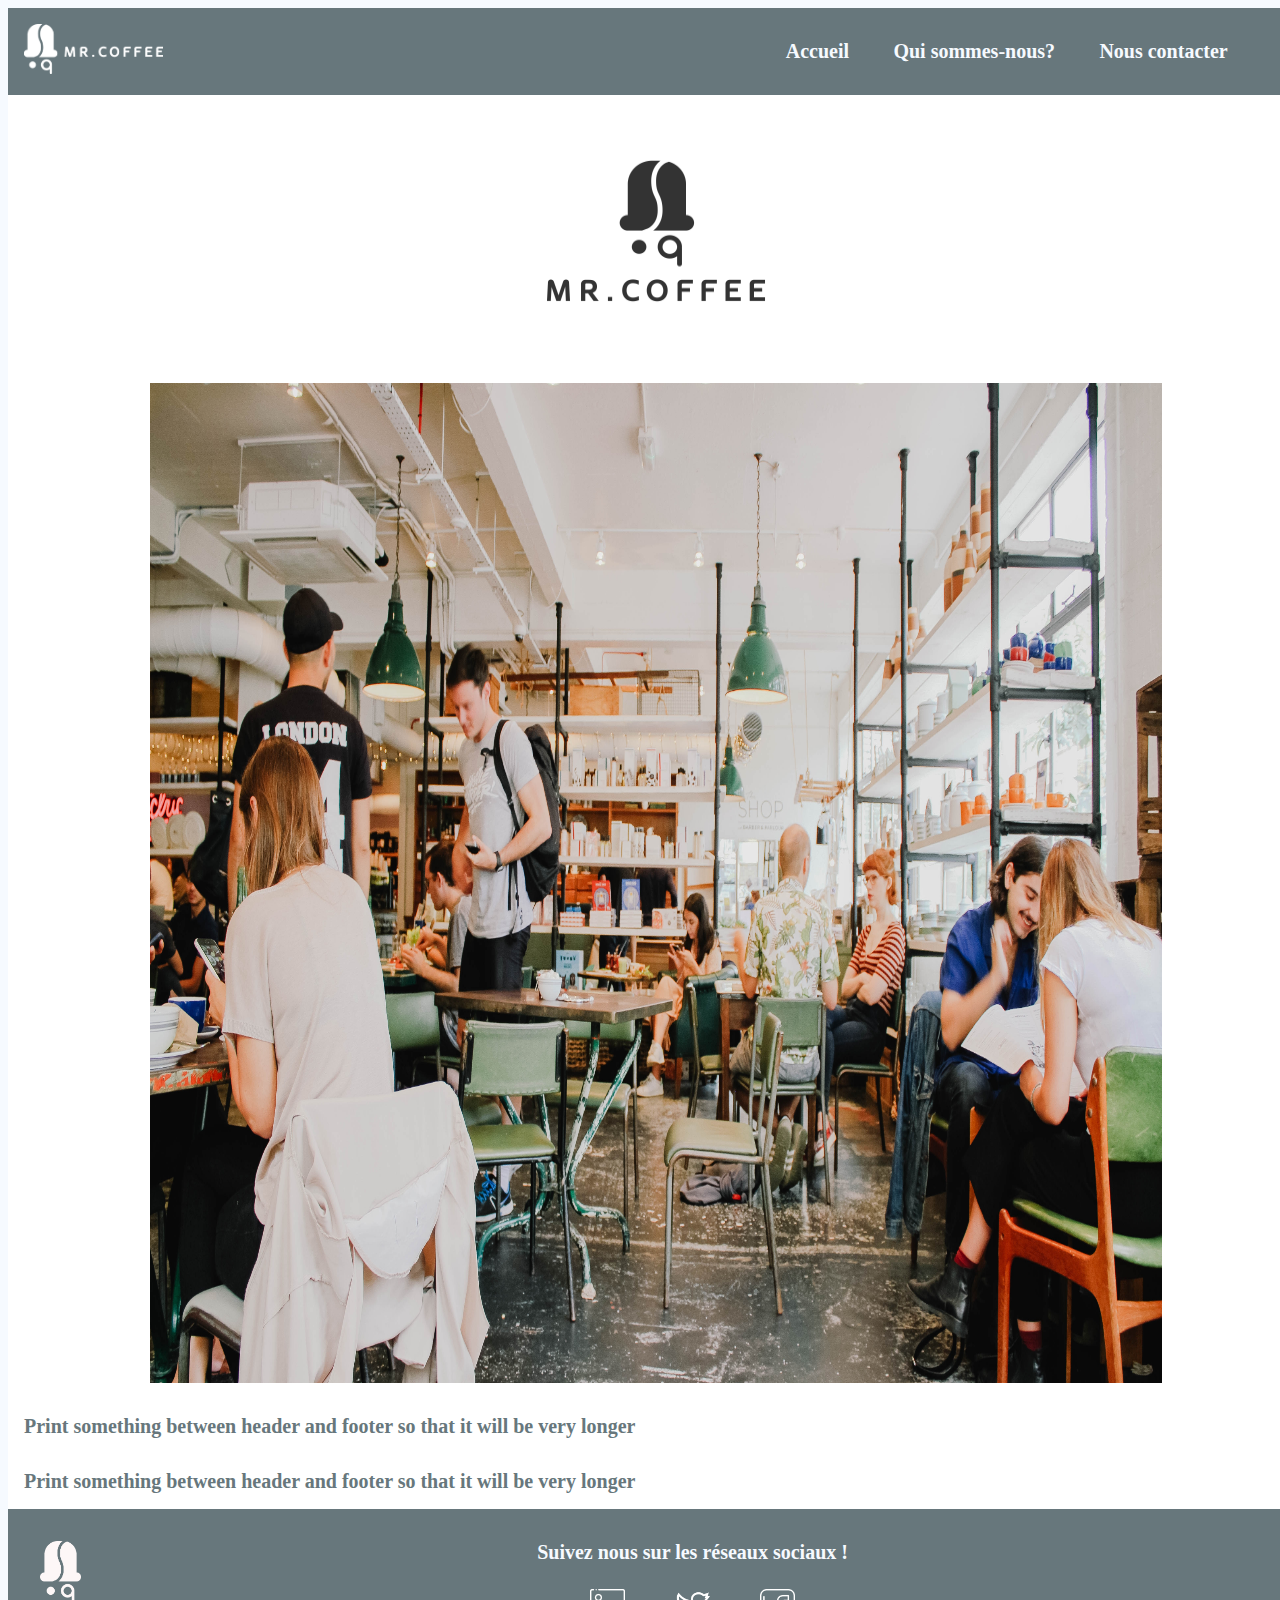
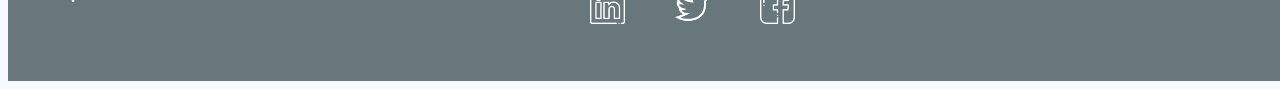
==== Project_01_MyCoffee_Chandrabose_Thavakkani/www/Assets/index.html @ e95eef69 "smallchanges-project1" ====
<!DOCTYPE html>
<html lang="En">

<head>
    <title>This is Mr.Coffee Web portal</title>
    <link href="./application.css" rel="stylesheet">
</head>

<body>
    <header>
        <div class="wrapper item">
            <img class="headerLogo" src="./full_logo_white.png" alt="Header logo">
            <div class="wrapper item"></div>
            <div class="wrapper2 item">
                <div class="navMenuItem1">Accueil</div>
                <div class="navMenuItem2">Qui sommes-nous?</div>
                <div class="navMenuItem3">Nous contacter</div>
            </div>
        </div>
    </header>
    <div class="wrapper item main bodyMrCoffeeLogo"><img class="bodyMrCoffeeLogoItem" src="logo_mrcoffee.png"></div>
    <div class="wrapper item main bodyMrCoffeeLogo"><img class="bodyMrCoffeeJpgItem" src="mr_coffee_salle.jpg"></div>
    <div class="wrapper item main">
        Print something between header and footer so that it will be very longer
    </div>
    <div class="wrapper item main">
        Print something between header and footer so that it will be very longer
    </div>
    <footer>
        <div class="wrapper item">
            <img class="item footerLogo" src="./logo_blanc.png" alt="Footer logo">
            <div class="item">
                <div class="wrapper3">Suivez nous sur les réseaux sociaux !</div>
                <div class="wrapper3">
                    <div class="wrapper3"></div>
                    <div class="wrapper3"></div>
                    <img class="wrapper3 socialLogo" src="logo_linkedin.png">
                    <img class="wrapper3 socialLogo" src="logo_twitter.png">
                    <img class="wrapper3 socialLogo" src="logo_facebook.png">
                </div>
            </div>
    </footer>
</body>

</html>
---- Project_01_MyCoffee_Chandrabose_Thavakkani/www/Assets/application.css ----
html {
  background: #f6faff;
}

.wrapper {
  display:flex;  
  font: 30;
  font-style: normal;
  font-weight: bold;
}

.item {
  left: 0;
  background-color: #67777c;
  height: 10%;
  width: 100%;
  padding: 1rem;
  border-left: 10px;
  color: #f6faff;
  font-size: 20px;
}

 
.headerLogo{
  height: 0.5%;
  width: 11%;
}

.wrapper2{
  display: flex;
  flex-direction: row;
  justify-content: space-evenly;
}

div.wrapper3{
  display: flex;
  flex-direction: row;
  justify-content: center;
  font-stretch:expanded;
}

.socialLogo{
  height: 40%;
  width: 3%;
  padding: 25px;
}

.footerLogo{
  height: 5%;
  width: 3.25%;
}

.footerText{
align-items: center;
}

.main{
  background-color: white;
color: #67777c;
}

.bodyMrCoffeeLogo{
 display: flex;
}

.bodyMrCoffeeJpgItem{
  display: block;
  justify-content: center;
  margin-left: auto;
  margin-right: auto;
  max-width: 80%;
  height: 1000px;
  width: 1800px;
  padding-left: 100px;
  padding-right: 100px;
}
 
.bodyMrCoffeeLogoItem{
  display: block;
  justify-content: center;
  margin-left: auto;
  margin-right: auto;
  max-width: 100%;
  height: 240px;
  width: 250px;
}
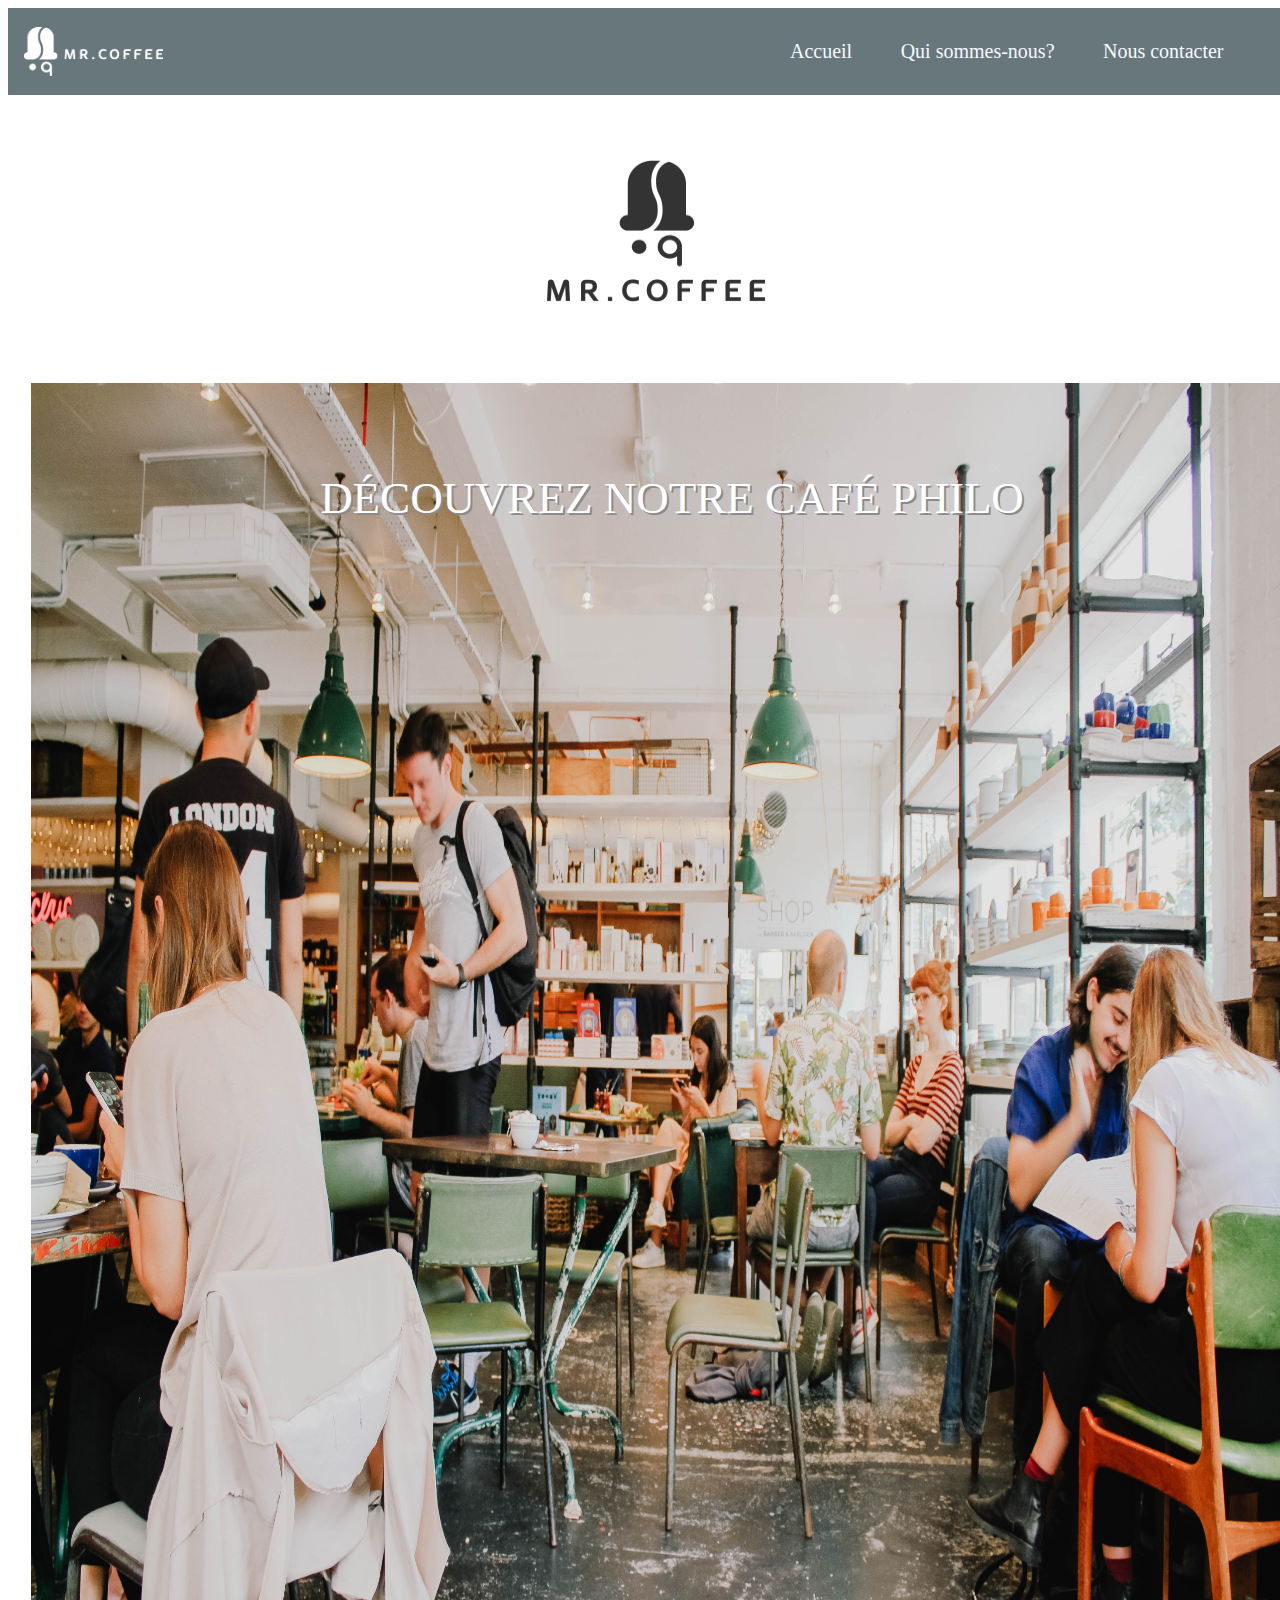
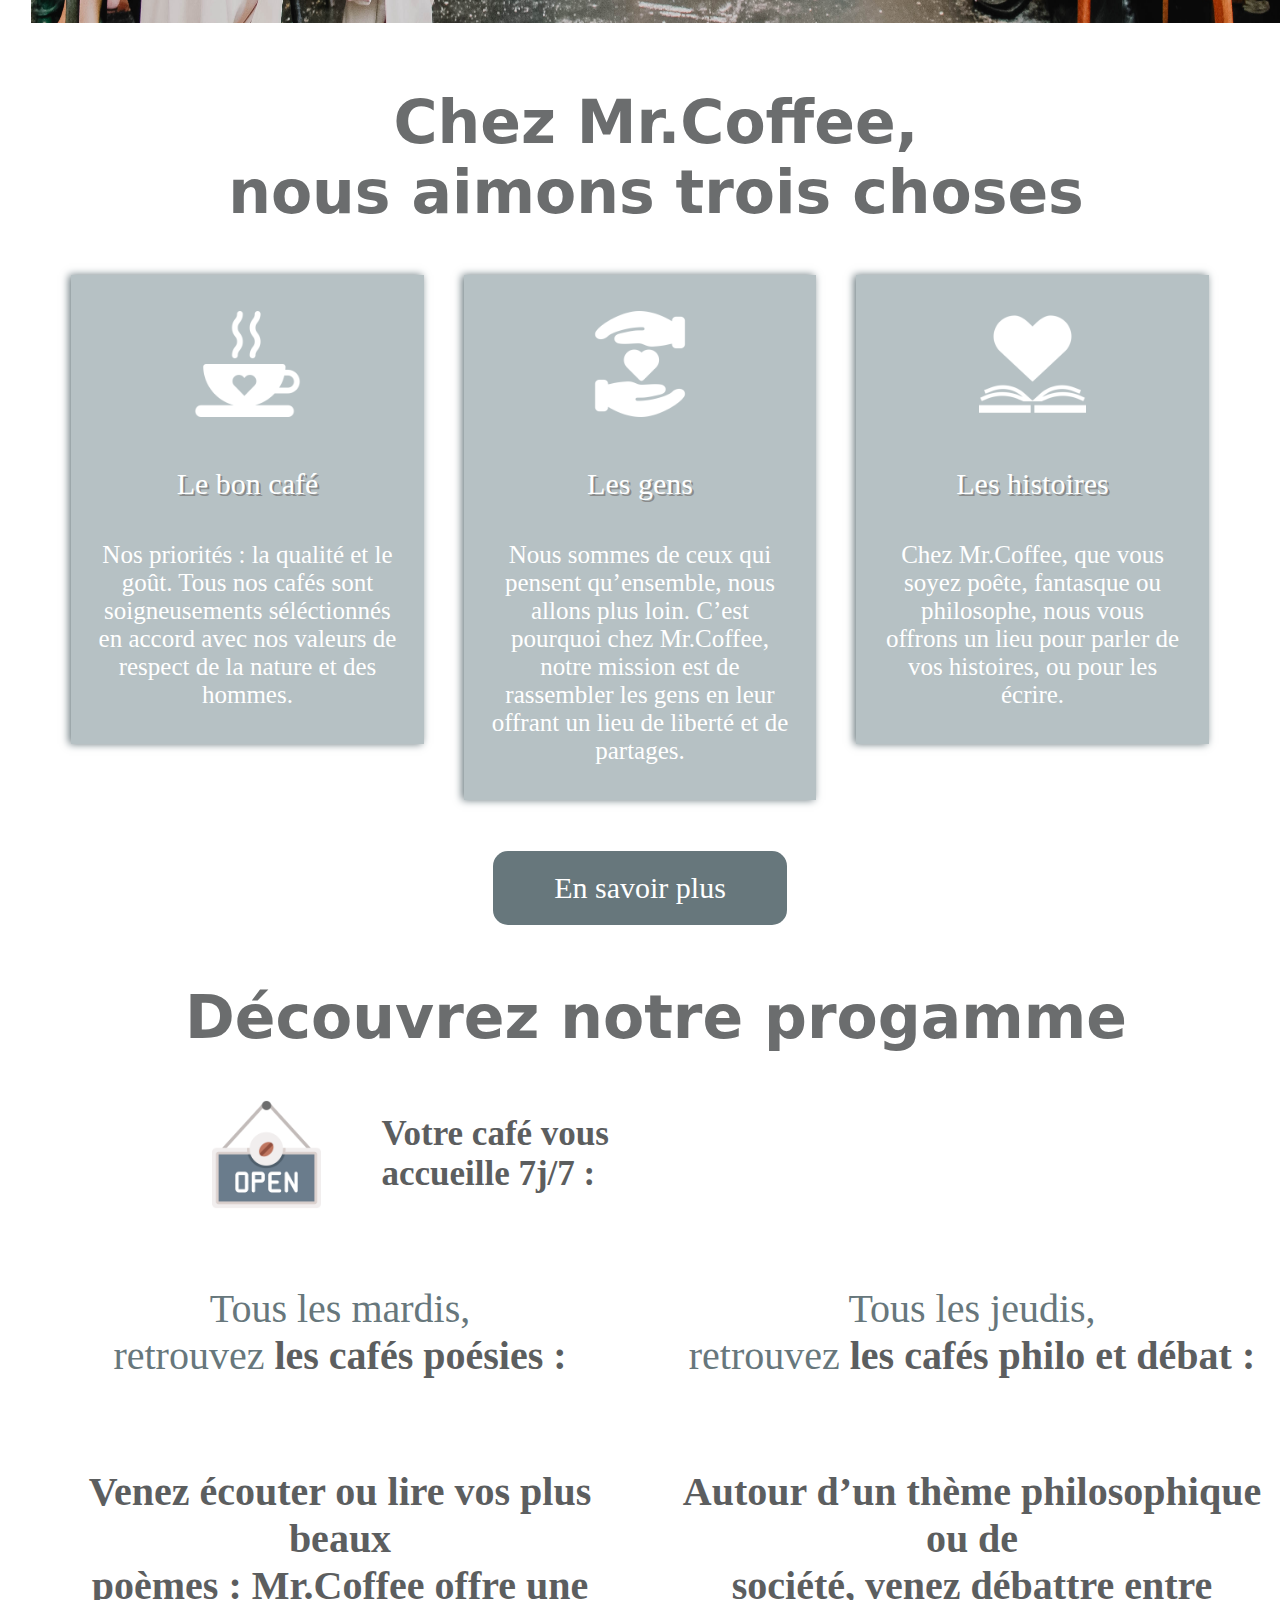
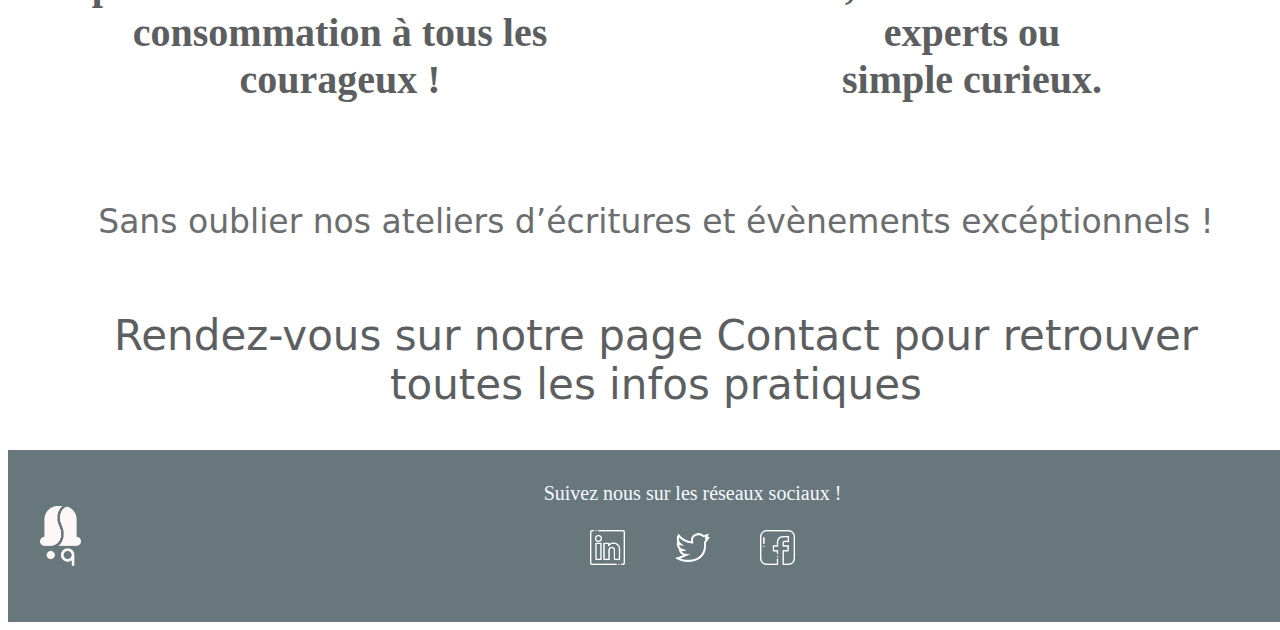
==== commit 5c3a2496: "Project-1-80percentdone" ====
--- a/Project_01_MyCoffee_Chandrabose_Thavakkani/www/Assets/index.html
+++ b/Project_01_MyCoffee_Chandrabose_Thavakkani/www/Assets/index.html
@@ -4,6 +4,11 @@
 <head>
     <title>This is Mr.Coffee Web portal</title>
     <link href="./application.css" rel="stylesheet">
+    <meta charset="UTF-8">
+    <meta name="description" content="Project-1">
+    <meta name="keywords" content="HTML, CSS, JavaScript">
+    <meta name="author" content="Chandrabose Thavakkani">
+    <meta name="viewport" content="width=device-width, initial-scale=1.0">
 </head>
 
 <body>
@@ -11,22 +16,108 @@
         <div class="wrapper item">
             <img class="headerLogo" src="./full_logo_white.png" alt="Header logo">
             <div class="wrapper item"></div>
-            <div class="wrapper2 item">
-                <div class="navMenuItem1">Accueil</div>
-                <div class="navMenuItem2">Qui sommes-nous?</div>
-                <div class="navMenuItem3">Nous contacter</div>
+                <nav class="wrapper2 item">
+                    <nav class="navMenuItem1"><a href="index.html">Accueil</a></nav>
+                    <nav class="navMenuItem2"><a href="about.html">Qui sommes-nous?</a></nav>
+                    <nav class="navMenuItem3"><a href="contact.html">Nous contacter</a></nav>
+                </nav>
             </div>
         </div>
     </header>
-    <div class="wrapper item main bodyMrCoffeeLogo"><img class="bodyMrCoffeeLogoItem" src="logo_mrcoffee.png"></div>
-    <div class="wrapper item main bodyMrCoffeeLogo"><img class="bodyMrCoffeeJpgItem" src="mr_coffee_salle.jpg"></div>
-    <div class="wrapper item main">
-        Print something between header and footer so that it will be very longer
+    <div class="wrapper item main bodyMrCoffeeLogo"><img class="bodyMrCoffeeLogoItem" src="logo_mrcoffee.png"  alt=""></div>
+    <div class="wrapper item main bodyMrCoffeeLogo"><img class="bodyMrCoffeeJpgItem" src="mr_coffee_salle.jpg"  alt="">
+            <p class="fontInImg">
+                DÉCOUVREZ NOTRE CAFÉ PHILO
+            </p>
+    </div>
+    <div class="wrapper2 item main textBelowMrCoffeeJpg">
+    </div>
+    <div class="wrapper2 item main textBelowMrCoffeeJpg">
+            Chez Mr.Coffee,
+        <br>
+        nous aimons trois choses
+    </div>
+    <div class="wrapper2 item main textBelowMrCoffeeJpg">
+    </div>
+    <div class="wrapper4">
+                <div class="iconCafeItemsFrame item4 boxShadow">
+                    <p class="item4 wrapper4"><img class="iconCafeLogo" src="icon_café.png" alt=""></p>
+                    <p class="item4 iconCafeItemsFrameItemText1 wrapper4">Le bon café</p>
+                    <p class="iconCafeItemsFrameItemText2 wrapper4">Nos priorités : la qualité et le goût.
+                    Tous nos cafés sont soigneusements
+                    séléctionnés en accord avec nos
+                    valeurs de respect de la nature et des
+                    hommes.
+                    </p>
+                </div>
+                <div class="iconCafeItemsFrame item4 boxShadow">
+                    <p class="item4 wrapper4"><img class="iconCafeLogo" src="icon_gens.png" alt=""></p>
+                    <p class="item4 iconCafeItemsFrameItemText1 wrapper4">Les gens</p>
+                    <p class="iconCafeItemsFrameItemText2 wrapper4">Nous sommes de ceux qui pensent
+                    qu’ensemble, nous allons plus loin.
+                    C’est pourquoi chez Mr.Coffee, notre
+                    mission est de rassembler les gens en
+                    leur offrant un lieu de liberté et de
+                    partages.</p>
+                </div>
+                <div class="iconCafeItemsFrame item4 boxShadow">
+                    <p class="item4 wrapper4"><img class="iconCafeLogo" src="icon_histoires.png" alt=""></p>
+                    <p class="item4 iconCafeItemsFrameItemText1 wrapper4">Les histoires</p>
+                    <p class="iconCafeItemsFrameItemText2 wrapper4">Chez Mr.Coffee, que vous soyez
+                    poête, fantasque ou philosophe, nous
+                    vous offrons un lieu pour parler de
+                    vos histoires, ou pour les écrire.</p>
+                </div>
+    </div>    
+    <div class = "wrapper4 item4">
+        <p class="boxType">
+            En savoir plus
+        </p>
+    </div>
+    <div class = "wrapper2 item main textBelowMrCoffeeJpg">
+        Découvrez notre progamme
     </div>
     <div class="wrapper item main">
-        Print something between header and footer so that it will be very longer
+        <div class="wrapper item main">
+            <div class="imageWrapper"><img class = "imageWrapper iconOpenLogo" src="icon_open.png" alt=""></div>
+            <span class = "imageWrapper1 boldText slightlyBiggerFont">Votre café vous accueille 7j/7 :</span>
+        </div>
+        <div class="wrapper item main hide">
+        </div>
     </div>
-    <footer>
+    <div class="wrapper item main">
+        <p class = "item main biggerFont">
+                Tous les mardis,
+                <br>
+                retrouvez <span class="boldText">les cafés poésies :</span>
+        </p>
+        <p class="item main biggerFont">
+                Tous les jeudis,
+                <br>
+                retrouvez <span class="boldText">les cafés philo et débat :</span>
+        </p>
+    </div>
+    <div class="wrapper item main">
+        <p class = "item main boldText biggerFont">
+            Venez écouter ou lire vos plus beaux<br>
+            poèmes : Mr.Coffee offre une<br>
+            consommation à tous les courageux !
+        </p>
+        <p class = "item main boldText biggerFont">
+            Autour d’un thème philosophique ou de<br>
+            société, venez débattre entre experts ou<br>
+            simple curieux.
+        </p>
+    </div>
+    <div class="wrapper2 item main textAboveFooter2">
+            Sans oublier nos ateliers d’écritures et évènements excéptionnels !      
+    </div>
+    <div class="wrapper2 item main textAboveFooter1">
+        Rendez-vous sur notre page Contact pour retrouver
+        <br>
+        toutes les infos pratiques
+    </div>
+    <footer class="footer">
         <div class="wrapper item">
             <img class="item footerLogo" src="./logo_blanc.png" alt="Footer logo">
             <div class="item">
@@ -34,11 +125,12 @@
                 <div class="wrapper3">
                     <div class="wrapper3"></div>
                     <div class="wrapper3"></div>
-                    <img class="wrapper3 socialLogo" src="logo_linkedin.png">
-                    <img class="wrapper3 socialLogo" src="logo_twitter.png">
-                    <img class="wrapper3 socialLogo" src="logo_facebook.png">
+                    <img class="wrapper3 socialLogo" src="logo_linkedin.png" alt="">
+                    <img class="wrapper3 socialLogo" src="logo_twitter.png" alt="">
+                    <img class="wrapper3 socialLogo" src="logo_facebook.png" alt="">
                 </div>
             </div>
+        </div>
     </footer>
 </body>
 
--- a/Project_01_MyCoffee_Chandrabose_Thavakkani/www/Assets/application.css
+++ b/Project_01_MyCoffee_Chandrabose_Thavakkani/www/Assets/application.css
@@ -1,23 +1,26 @@
-html {
-  background: #f6faff;
-}
+a { text-decoration: none; 
+  color: #f6faff;}
 
 .wrapper {
+  position: relative;  
   display:flex;  
   font: 30;
   font-style: normal;
-  font-weight: bold;
+  align-items: center;
+  background-color: white;
+  margin-left: auto;
+  margin-right: auto;  
 }
 
 .item {
-  left: 0;
   background-color: #67777c;
   height: 10%;
   width: 100%;
   padding: 1rem;
-  border-left: 10px;
   color: #f6faff;
   font-size: 20px;
+  margin-left: auto;
+  margin-right: auto;  
 }
 
  
@@ -54,25 +57,79 @@
 align-items: center;
 }
 
+.iconCafeItemsFrameItemText1{
+ text-shadow: 2px 2px #8a8b8b;  
+ font-size: 30px;
+}
+
+.iconCafeItemsFrameItemText2{
+  font-size: 25px;
+  text-align: center;  
+  height: fit-content;
+}
+
+.wrapper4{
+  display:flex;  
+  font: 30;
+  font-style: normal;
+  gap: 40px;
+  width: 90%;
+  margin-left: auto;
+  margin-right: auto;
+}
+
+.iconCafeItemsFrame{   
+  background-color: #b6c1c4;
+  color:white;
+  display: block;
+}
+
+.boxShadow{
+    box-shadow: -2px 0px 8px #67777c;
+}
+
+.item4{  
+  justify-content: center; 
+  height: 30%;
+  width: 80%;
+  padding: 10px;
+}
+
+.iconCafeLogo{
+  height: 25%;
+  width: 40%;
+}
+
+.iconOpenLogo{
+  height: 15%;
+  width: 35%;
+}
+
+.centerItem{
+  text-align: center;
+}
+
 .main{
   background-color: white;
-color: #67777c;
+  color: #67777c;
 }
 
 .bodyMrCoffeeLogo{
- display: flex;
+  display: flex;
 }
 
 .bodyMrCoffeeJpgItem{
-  display: block;
-  justify-content: center;
-  margin-left: auto;
-  margin-right: auto;
-  max-width: 80%;
-  height: 1000px;
-  width: 1800px;
-  padding-left: 100px;
-  padding-right: 100px;
+  position: relative;
+  align-items: stretch;
+  justify-items: stretch;      
+  display: block;
+  justify-content: center;
+  margin-top: auto;  
+  margin-left: auto;
+  margin-right: auto;
+  max-width: 100%;
+  height: 1240px;
+  width: 1250px;  
 }
  
 .bodyMrCoffeeLogoItem{
@@ -83,4 +140,140 @@
   max-width: 100%;
   height: 240px;
   width: 250px;
+}
+
+.troisCafesPic{
+  align-items: stretch;
+  justify-items: stretch;  
+  margin-top: auto;
+  display: block;
+  justify-content: center;
+  margin-left: auto;
+  margin-right: auto;
+  max-width: 100%;
+  height: 800px;
+  width: 650px;
+  /* width: auto; */
+}
+
+.fontInImg{
+  width: 100%;
+  text-align: center;
+  display: block;
+  margin-left: auto;
+  margin-right: auto;  
+  position: absolute;
+  max-width: 100%;
+  top: 60px;
+  color: white; 
+  font-size: 45px;
+  text-shadow: 2px 2px #8a8b8b;    
+}
+
+.textBelowMrCoffeeJpg{
+  text-align: center;
+  font-weight: bold;
+  font-size: 60px;
+  font-family: system-ui, system-ui, sans-serif;
+  color: #6b6d6e;
+}
+
+.textAboveFooter2{
+  margin-top: 3%;
+  margin-bottom: 2%;      
+  text-align: center;
+  /* font-weight: bold; */
+  font-size: 33px;
+  font-family: system-ui, system-ui, sans-serif;
+  color: #6b6d6e;
+}
+
+.textAboveFooter1{
+  margin-top: 3%;
+  margin-bottom: 2%;      
+  text-align: center;
+  /* font-weight: bold; */
+  font-size: 42px;
+  font-family: system-ui, system-ui, sans-serif;
+  color: #5c5e5f;
+}
+
+.boxType{
+  padding: 2%;
+  border-radius: 15px;
+  text-align: center;
+  background-color: #67777c;
+  color: white;
+  justify-content: center;
+  height: 70%;
+  margin-top: 4%;
+  margin-bottom: 3%;  
+  width: 25%;
+  font-size: 30px;
+}
+
+.slightlyBiggerFont{
+    font-size: 35px;
+}
+
+.biggerFont{
+  margin-top: 1%;
+  margin-bottom: 1%;    
+  text-align: center;
+    font-size: 40px;
+}
+
+.boldText{
+  font-weight : bold;
+  color: #5c5e5f; }
+
+.imageWrapper{
+  display: flex;
+  justify-content: flex-end;
+  padding-right: 30px;
+  flex-basis: auto;  
+}
+
+.imageWrapper1{
+  display: flex; 
+  flex-basis: 75%;
+  justify-content: flex-start;
+}
+
+.aboutTextType1{
+font-size: 55px;
+}
+
+.aboutTextType2{
+ font-size: 30px; 
+}
+
+/* Responsive layout - when the screen is less than 700px wide, make the two columns stack on top
+ of each other instead of next to each other */
+@media (max-width: 700px) {
+  .wrapper, .wrapper4, .wrapper2 {   
+    flex-direction: column;
+    align-items: center;
+    text-align: center;
+  }
+  .headerLogo{
+    height: 23%;
+    width: 55%;
+  }
+
+  .item{
+    width: 95%;
+  }
+  .imageWrapper{
+    flex-basis: 70%;  
+  }
+
+.footerLogo{
+  height: 20%;
+  width: 18.25%;
+}
+.socialLogo{
+  height: 10%;
+  width: 13.25%;
+}
 }